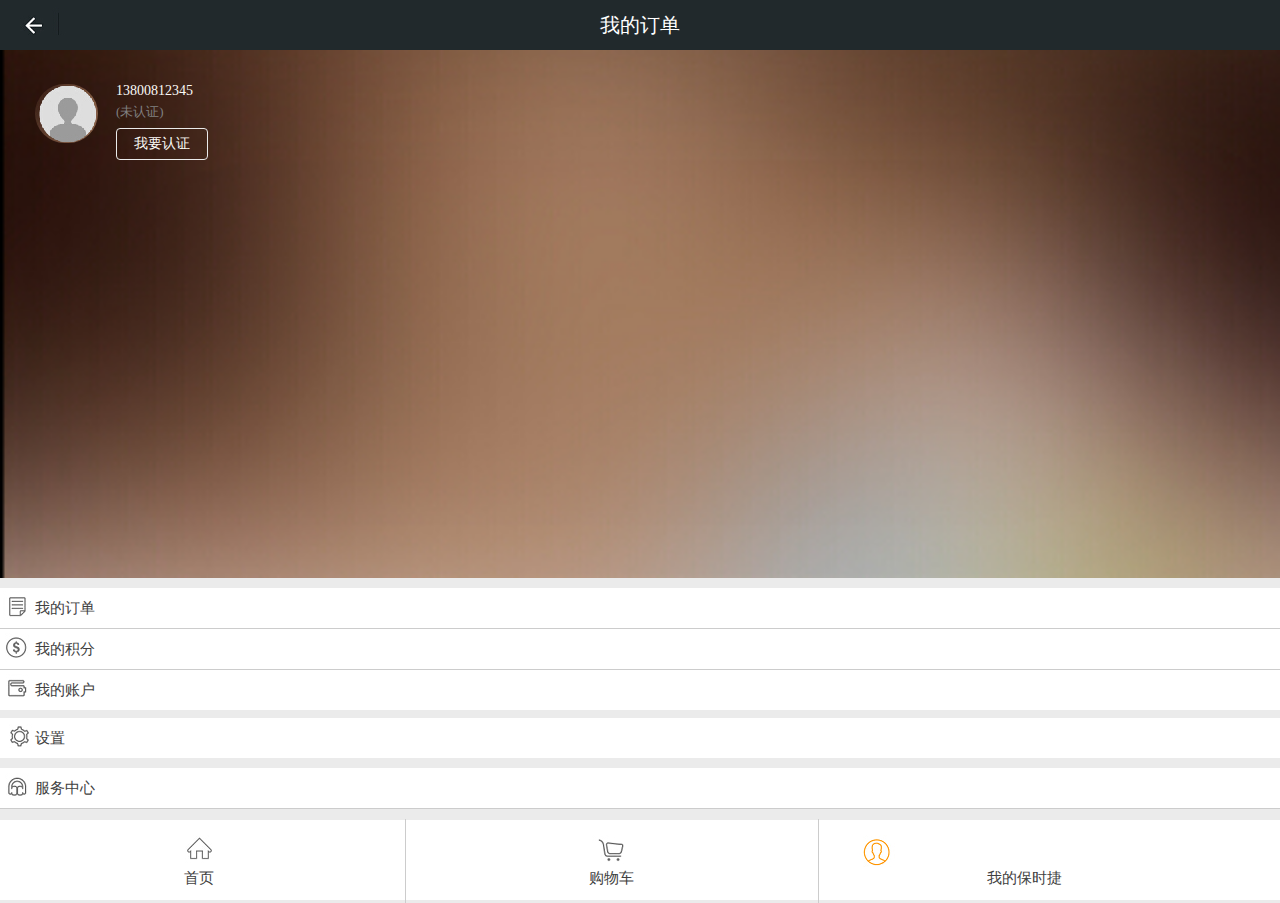
==== index.html @ cbabd9f1 "modify" ====
<!DOCTYPE html>
<html>
<head>
<meta charset="utf-8" />
<meta content="width=device-width,minimum-scale=1.0,maximum-scale=1.0,user-scalable=no" name="viewport"/>
<meta content="yes" name="apple-mobile-web-app-capable">
<meta content="black" name="apple-mobile-web-app-status-bar-style">
<meta content="telephone=no" name="format-detection">
<meta name="keywords" content="关键字" />
<meta name="description" content="描述内容" />
<script src="js/jquery-1.7.2.js"></script>
<link rel="styleSheet"   rev="styleSheet"  head="css/taobao.css" type="text/css"/>
<title>我的订单</title>
<style>

body{margin:0;padding:0;width:100%; background:#ebebeb;}
.head{
  width: 100%;
  height: 50px;
  background: #21292c;
  line-height:50px;
}
.head .img_1 a{
  display: inline-block;
  width: 20%;
  height: 28px;
  background: url(images/1.jpg) no-repeat;
  background-position: 10px 0px;
  float:left;  position: relative;
  left: 10px;
  top: 7px;

}
.head .head_1{
  display: inline-block;
  font-size: 20px;
  color: #ffffff;
  width: 60%;
  text-align:center;
  font-family: "Microsoft YaHei";
  
}
.title{
font-family: "Microsoft YaHei";
width: 100%;
  height: 174px;
  position: absolute;
}
.title .img_2{
position: relative;
  top: 34px;
  left: 35px;
  width: 63px;
  height: 59px;
  background: url(images/2.jpg) no-repeat;
  display: inline-block;
  border-radius: 85px;
  background-position: 0 -6px;
}
.title .title_2{
color:#faf9f5;
  font-size: 14px;
}
.title .title_1{
  width: 80px;
  position: relative;
  left: 116px;
  top: -30px;
}
.title label{
  color: gray;
  font-size: 13px;
  position: relative;
  top: 3px;
}

.title_3{
  border: 1px solid #eaeaea;
  font-size: 14px;
  width: 90px;
  height: 30px;
  line-height: 30px;
  text-align: center;
  border-radius: 4px;
  margin-top: 10px;
}
.title_3 a{text-decoration:none;color:#faf9f5;}
.content{
  width: 100%;
  margin-top:42%; background:#fff;
}
.content_1 .nav{list-style:none;}
.content_1 .nav li{  font-family: "Microsoft YaHei";
  border-bottom: 1px solid #ccc;
  width: 119%;
  height: 40px;
  margin-left: -65px;
  line-height: 40px;
  font-size: 15px;
  text-indent: 60px;}
.content_1 .nav li a{text-decoration:none;color:#414141;}
.content_1 .nav .nav_1{background:url(images/4.jpg) no-repeat;    background-position: 28px 2px;}
.content_1 .nav .nav_2{background:url(images/5.jpg) no-repeat;  background-position: 30px 4px;}
.content_1 .nav .nav_3{  border-bottom: 8px solid #ebebeb;background:url(images/6.jpg) no-repeat;  background-position: 31px 4px;}
.content_1 .nav .nav_4{border-bottom: 10px solid #ebebeb;background:url(images/7.jpg) no-repeat;  background-position: 34px 6px;}
.content_1 .nav .nav_5{background:url(images/8.jpg) no-repeat;  background-position: 30px 5px;}
  .content_3{width:100%;  height:80px;border-top: 1px solid #ebebeb;  position: absolute;
  bottom: 0; background:#fff;}
  .content_3 .nav2{margin-top:-1px;list-style:none;  margin-left: -47px;  height:70px;}
  .content_3 .nav2 li{width: 32%;
  font-family: "Microsoft YaHei";
  float: left;
  font-size: 15px;}
  .content_3 .nav2 li a{  text-decoration: none;
  color: #414141;
  position: relative;
  top: 50px;}
  .content_3 .nav2 .nav2_3{   height: 100%;background: url(images/11.jpg) no-repeat;  background-position: 36px 16px;
  text-align: center;}
    .content_3 .nav2 .nav2_2{   background: url(images/10.jpg) no-repeat;text-align:center;   background-position: 50% 16px;
  height:84px;border-right:1px solid #ccc;}
	.content_3 .nav2 .nav2_1{  background: url(images/9.jpg) no-repeat; text-align:center;  background-position: 50% 16px;
  height: 84px;border-right:1px solid #ccc;}

</style>
</head>
<body>
<div  class="head">
 <span class="img_1"><a href="#"></a></span>
 <span class="head_1">我的订单</span>
</div>
<div class="title">
<div class="w"style="height:0;">
<img src="images/3.jpg" style="width:100%;"></div>
<span class="img_2"></span>
<div class="title_1">
<div class="title_2">13800812345</div>
<label>(未认证)</label>
<div class="title_3"><a href="#">我要认证</a></div>
</div>
</div>
<div class="content">
<div class="content_1">
<ul class="nav">
<li class="nav_1"><a href="#">我的订单</a></li>
<li class="nav_2"><a href="#">我的积分</a></li>
<li class="nav_3"><a href="#">我的账户</a></li>
<li class="nav_4"><a href="#">设置</a></li>
<li class="nav_5"><a href="#">服务中心</a></li>
</ul>
</div>
<div class="content_3">
<ul class="nav2">
<li class="nav2_1"><a href="#">首页</a></li>
<li class="nav2_2"><a href="#">购物车</a></li>
<li class="nav2_3"><a href="#">我的保时捷</a></li>
</ul>
</div>
</div>
</body>
</html>
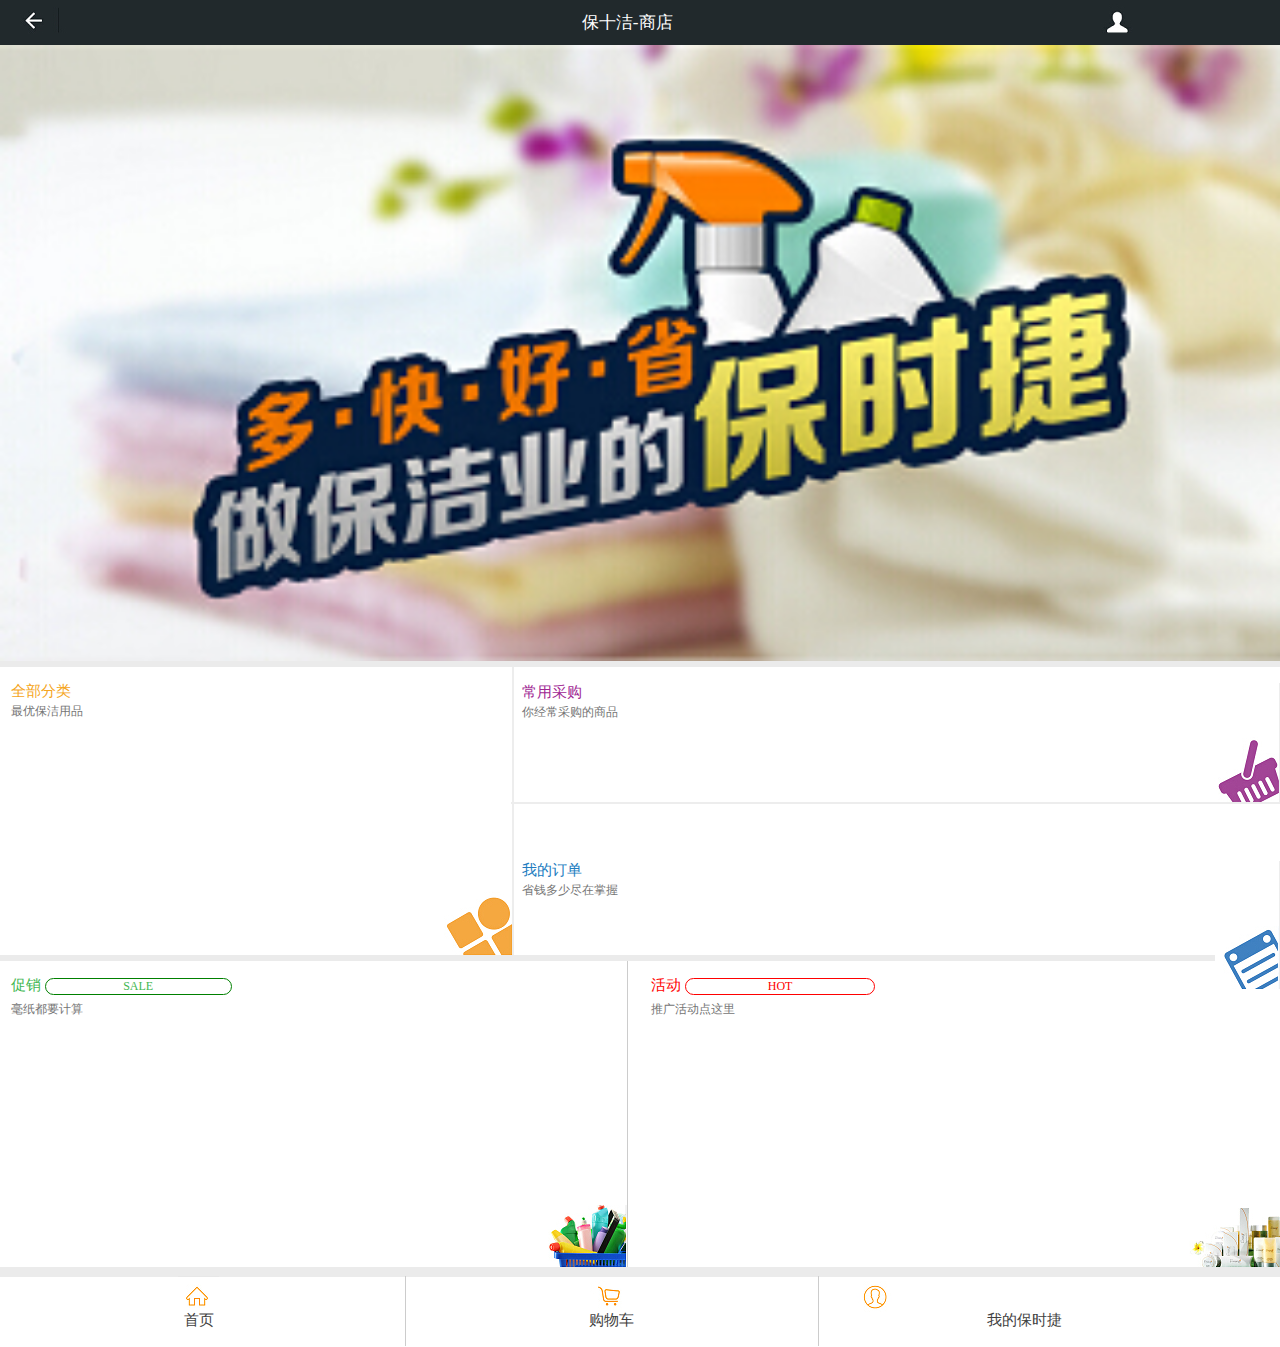
==== commit 407f9cc3: "first modify" ====
--- a/index.html
+++ b/index.html
@@ -1,31 +1,30 @@
-<!DOCTYPE html>
+<! DOCTYPE html>
 <html>
 <head>
-<meta charset="utf-8" />
 <meta content="width=device-width,minimum-scale=1.0,maximum-scale=1.0,user-scalable=no" name="viewport"/>
 <meta content="yes" name="apple-mobile-web-app-capable">
 <meta content="black" name="apple-mobile-web-app-status-bar-style">
 <meta content="telephone=no" name="format-detection">
 <meta name="keywords" content="关键字" />
 <meta name="description" content="描述内容" />
+<meta charset="utf-8" />
 <script src="js/jquery-1.7.2.js"></script>
 <link rel="styleSheet"   rev="styleSheet"  head="css/taobao.css" type="text/css"/>
-<title>我的订单</title>
+<title></title>
 <style>
-
-body{margin:0;padding:0;width:100%; background:#ebebeb;}
+body{margin:0;padding:0; height:100%;width:100%;}
 .head{
   width: 100%;
-  height: 50px;
+height:45px;
   background: #21292c;
-  line-height:50px;
+  line-height:45px;
 }
 .head .img_1 a{
   display: inline-block;
   width: 20%;
   height: 28px;
   background: url(images/1.jpg) no-repeat;
-  background-position: 10px 0px;
+  background-position: 10px -5px;
   float:left;  position: relative;
   left: 10px;
   top: 7px;
@@ -33,129 +32,195 @@
 }
 .head .head_1{
   display: inline-block;
-  font-size: 20px;
+  font-size: 17px;
   color: #ffffff;
+  width: 58%;
+  font-family: "Microsoft YaHei";
+  text-align:center;
+  
+}
+.head .head_2 a{text-decoration:none;font-family: "Microsoft YaHei";color:#ffffff;font-size:15px;  float: right;
+  background: url(images/58.jpg) no-repeat;
+  display: inline-block;
+  width: 14%;
+  height: 30px;
+  margin-top: 3px;}
+  .tupp{width:100%;}
+
+  .content{  font-family: "Microsoft YaHei";
+  border-bottom: 6px solid #ebebeb;
+  border-top: 6px solid #ebebeb;
+  width: 100%;
+  height: 32%;
+  position:relative;
+  margin-top:0%;}
+  .content a{text-decoration:none;}
+  .content_1{position:relative;
+  width: 40%;
+  display: inline-block;
+  height: 100%;
+  background-position: right bottom;
+  border-right: 2px solid #ededed;
+  }
+  .content_1 .span a{display: block;
+  font-size: 15px;
+  color: #f5a521;
+  margin-top: 15px;
+  margin-left: 11px;}
+    .content_1 .span1 a{  display: block;
+  font-size: 12px;
+  color: #757575;
+  margin-top: 2px;
+  margin-left: 11px;}
+  .content_2{
   width: 60%;
-  text-align:center;
-  font-family: "Microsoft YaHei";
+  height: 23%;
+  position: absolute;
+  right: 1px;
+  top: -28px;
+  }
+    .content_3{
+    width: 100%;
+	position:relative;
+  display: block;
+  height: 179%;
+  background-position: right bottom;
+  border-right: 1px solid #ededed;
+    border-bottom: 2px solid #ededed;
+  }
+  .content_3 .span a{  display: block;
+  font-size: 15px;
+  color: #a02793;
+  margin-top: 44px;
+  margin-left: 11px;}
+    .content_3 .span1 a{    display: block;
+  font-size: 12px;
+  color: #757575;
+  margin-top: 2px;
+  margin-left: 11px;}
   
-}
-.title{
-font-family: "Microsoft YaHei";
-width: 100%;
-  height: 174px;
-  position: absolute;
-}
-.title .img_2{
-position: relative;
-  top: 34px;
-  left: 35px;
-  width: 63px;
-  height: 59px;
-  background: url(images/2.jpg) no-repeat;
-  display: inline-block;
-  border-radius: 85px;
-  background-position: 0 -6px;
-}
-.title .title_2{
-color:#faf9f5;
-  font-size: 14px;
-}
-.title .title_1{
-  width: 80px;
-  position: relative;
-  left: 116px;
-  top: -30px;
-}
-.title label{
-  color: gray;
-  font-size: 13px;
-  position: relative;
-  top: 3px;
-}
-
-.title_3{
-  border: 1px solid #eaeaea;
-  font-size: 14px;
-  width: 90px;
-  height: 30px;
-  line-height: 30px;
+    .content_4{
+ width: 100%;
+ position:relative;
+  display: block;
+  height:193%;
+  background-position: right bottom;
+  border-right: 1px solid #ededed;
+  margin-top: 9%;
+  }
+  .content_4 .span a{  display: block;
+  font-size: 15px;
+  color: #217cc0;
+  margin-top: -12px;
+  margin-left: 11px;}
+    .content_4 .span1 a{    display: block;
+  font-size: 12px;
+  color: #757575;
+  margin-top: 2px;
+  margin-left: 11px;
+}
+  
+  .content_5{font-family: "Microsoft YaHei";width:100%;}
+  .content_5 span3{display:inline-block;}
+  .content_5 span4{display:inline-block;}
+    .span3 .span a{  text-decoration: none;
+  display: block;
+  font-size: 15px;
+  color: #3fb752;
+  margin-top: 15px;
+  margin-left: 11px;}
+    .span3 .span1 a{  text-decoration: none;
+  display: block;
+  font-size: 12px;
+  color: #757575;
+  margin-top: 6px;
+  margin-left: 11px;}
+	 .span3{display:inline-block;  width: 49%; height: 34%;border-right:1px solid #ccc; position:relative;}
+	  .span4{float: right;display:inline-block;  width: 50%; height: 34%;  position:relative;}
+	 .span4 .span a{text-decoration: none;
+  display: block;
+  font-size: 15px;
+  color: red;
+  margin-top: 15px;
+  margin-left: 11px;}
+    .span4 .span1 a{ text-decoration: none;
+  display: block;
+  font-size: 12px;
+  color: #757575;
+  margin-top: 6px;
+  margin-left: 11px;}
+	 .span3 label{display: inline-block;
+  width: 30%;
+  border: 1px solid green;
+  border-radius: 31px;
   text-align: center;
-  border-radius: 4px;
-  margin-top: 10px;
-}
-.title_3 a{text-decoration:none;color:#faf9f5;}
-.content{
-  width: 100%;
-  margin-top:42%; background:#fff;
-}
-.content_1 .nav{list-style:none;}
-.content_1 .nav li{  font-family: "Microsoft YaHei";
-  border-bottom: 1px solid #ccc;
-  width: 119%;
-  height: 40px;
-  margin-left: -65px;
-  line-height: 40px;
-  font-size: 15px;
-  text-indent: 60px;}
-.content_1 .nav li a{text-decoration:none;color:#414141;}
-.content_1 .nav .nav_1{background:url(images/4.jpg) no-repeat;    background-position: 28px 2px;}
-.content_1 .nav .nav_2{background:url(images/5.jpg) no-repeat;  background-position: 30px 4px;}
-.content_1 .nav .nav_3{  border-bottom: 8px solid #ebebeb;background:url(images/6.jpg) no-repeat;  background-position: 31px 4px;}
-.content_1 .nav .nav_4{border-bottom: 10px solid #ebebeb;background:url(images/7.jpg) no-repeat;  background-position: 34px 6px;}
-.content_1 .nav .nav_5{background:url(images/8.jpg) no-repeat;  background-position: 30px 5px;}
-  .content_3{width:100%;  height:80px;border-top: 1px solid #ebebeb;  position: absolute;
-  bottom: 0; background:#fff;}
-  .content_3 .nav2{margin-top:-1px;list-style:none;  margin-left: -47px;  height:70px;}
-  .content_3 .nav2 li{width: 32%;
+  font-size: 12px;}
+   .span4 label{display: inline-block;
+  width: 30%;
+  border: 1px solid red;
+  border-radius: 31px;
+  text-align: center;
+  font-size: 12px;}
+  .content_6{width:100%;  height:70px;border-top: 10px solid #ebebeb;}
+  .content_6 .nav2{margin-top:-1px;list-style:none;  margin-left: -47px;}
+  .content_6 .nav2 li{width: 32%;
   font-family: "Microsoft YaHei";
   float: left;
   font-size: 15px;}
-  .content_3 .nav2 li a{  text-decoration: none;
+  .content_6 .nav2 li a{  text-decoration: none;
   color: #414141;
   position: relative;
-  top: 50px;}
-  .content_3 .nav2 .nav2_3{   height: 100%;background: url(images/11.jpg) no-repeat;  background-position: 36px 16px;
+  top: 35px;}
+  .content_6 .nav2 .nav2_3{   height: 100%;background: url(images/68.jpg) no-repeat;  background-position: 36px 5px;
   text-align: center;}
-    .content_3 .nav2 .nav2_2{   background: url(images/10.jpg) no-repeat;text-align:center;   background-position: 50% 16px;
-  height:84px;border-right:1px solid #ccc;}
-	.content_3 .nav2 .nav2_1{  background: url(images/9.jpg) no-repeat; text-align:center;  background-position: 50% 16px;
-  height: 84px;border-right:1px solid #ccc;}
-
+    .content_6 .nav2 .nav2_2{   background: url(images/67.jpg) no-repeat;text-align:center;   background-position: 50% 4px;
+  height: 100%;border-right:1px solid #ccc;}
+	.content_6 .nav2 .nav2_1{  background: url(images/66.jpg) no-repeat; text-align:center;  background-position: 50% 0;
+  height: 100%;border-right:1px solid #ccc;}
 </style>
 </head>
 <body>
 <div  class="head">
- <span class="img_1"><a href="#"></a></span>
- <span class="head_1">我的订单</span>
-</div>
-<div class="title">
-<div class="w"style="height:0;">
-<img src="images/3.jpg" style="width:100%;"></div>
-<span class="img_2"></span>
-<div class="title_1">
-<div class="title_2">13800812345</div>
-<label>(未认证)</label>
-<div class="title_3"><a href="#">我要认证</a></div>
-</div>
-</div>
+ <span class="img_1"><a href="javascript:history.go(-1)"></a></span>
+ <span class="head_1">保十洁-商店</span>
+  <span class="head_2"><a href="myshop.html"></a></span>
+</div>
+<div class="tup"><img src="images/59.jpg"  class="tupp"/></div>
 <div class="content">
 <div class="content_1">
-<ul class="nav">
-<li class="nav_1"><a href="#">我的订单</a></li>
-<li class="nav_2"><a href="#">我的积分</a></li>
-<li class="nav_3"><a href="#">我的账户</a></li>
-<li class="nav_4"><a href="#">设置</a></li>
-<li class="nav_5"><a href="#">服务中心</a></li>
+<span class="span"><a href="cate.html">全部分类</a></span>
+<span class="span1"><a href="#">最优保洁用品</a></span>
+<img src="images/60.jpg" style="  position: absolute; bottom: 0; right: 0;" />
+</div>
+<div class="content_2">
+<div class="content_3">
+<span class="span"><a href="#">常用采购</a></span>
+<span class="span1"><a href="#">你经常采购的商品</a></span>
+<img src="images/61.jpg" style=" position: absolute; bottom: 0; right: 0;" /></div>
+<div class="content_4">
+<span class="span"><a href="#">我的订单</a></span>
+<span class="span1"><a href="#">省钱多少尽在掌握</a></span>
+<img src="images/62.jpg" style=" position: absolute; bottom: 0; right: 0;" /></div>
+</div>
+</div>
+<div class="content_5">
+<span class="span3">
+<span class="span"><a href="#">促销 <label>SALE</label></a></span>
+<span class="span1"><a href="#">毫纸都要计算</a></span>
+<img src="images/64.jpg" style=" position: absolute; bottom: 0; right: 0;" />
+</span>
+<span class="span4">
+<span class="span"><a href="#">活动 <label>HOT</label></a></span>
+<span class="span1"><a href="#">推广活动点这里</a></span>
+<img src="images/65.jpg" style=" position: absolute; bottom: 0; right: 0;" />
+</span>
+</div>
+<div class="content_6">
+<ul class="nav2">
+<li class="nav2_1"><a href="index.html">首页</a></li>
+<li class="nav2_2"><a href="shoppingcar.html">购物车</a></li>
+<li class="nav2_3"><a href="myshop.html">我的保时捷</a></li>
 </ul>
-</div>
-<div class="content_3">
-<ul class="nav2">
-<li class="nav2_1"><a href="#">首页</a></li>
-<li class="nav2_2"><a href="#">购物车</a></li>
-<li class="nav2_3"><a href="#">我的保时捷</a></li>
-</ul>
-</div>
 </div>
 </body>
 </html>